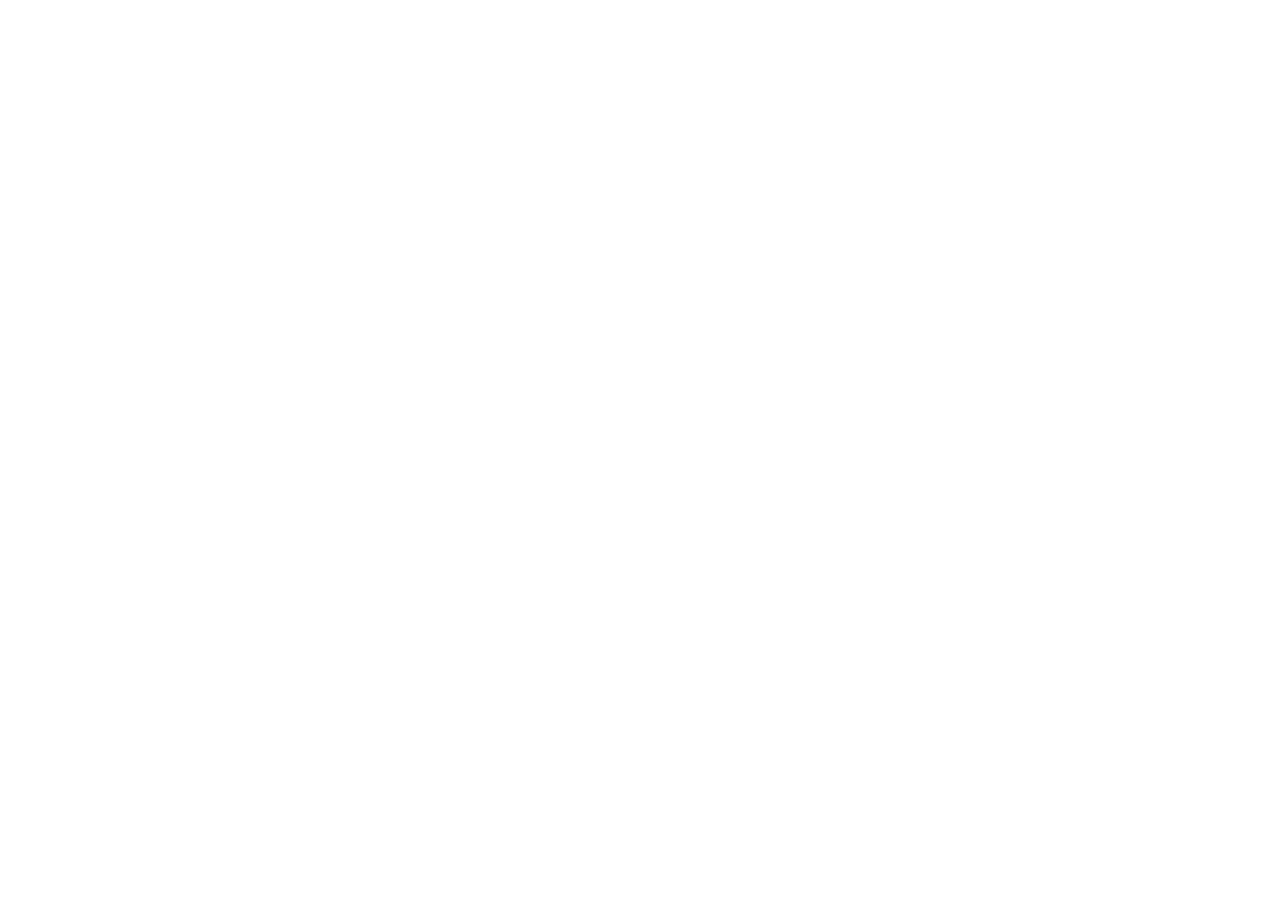
==== index.html @ 51f4300a "." ====
<!DOCTYPE html>
<html lang="pt-br">
<head>
    <meta charset="UTF-8">
    <meta name="viewport" content="width=device-width, initial-scale=1.0">
    <title>Projeto redes sociais</title>
    <link rel="shortcut icon" href="favicon.ico" type="image/x-icon">
</head>
<body>
    
</body>
</html>
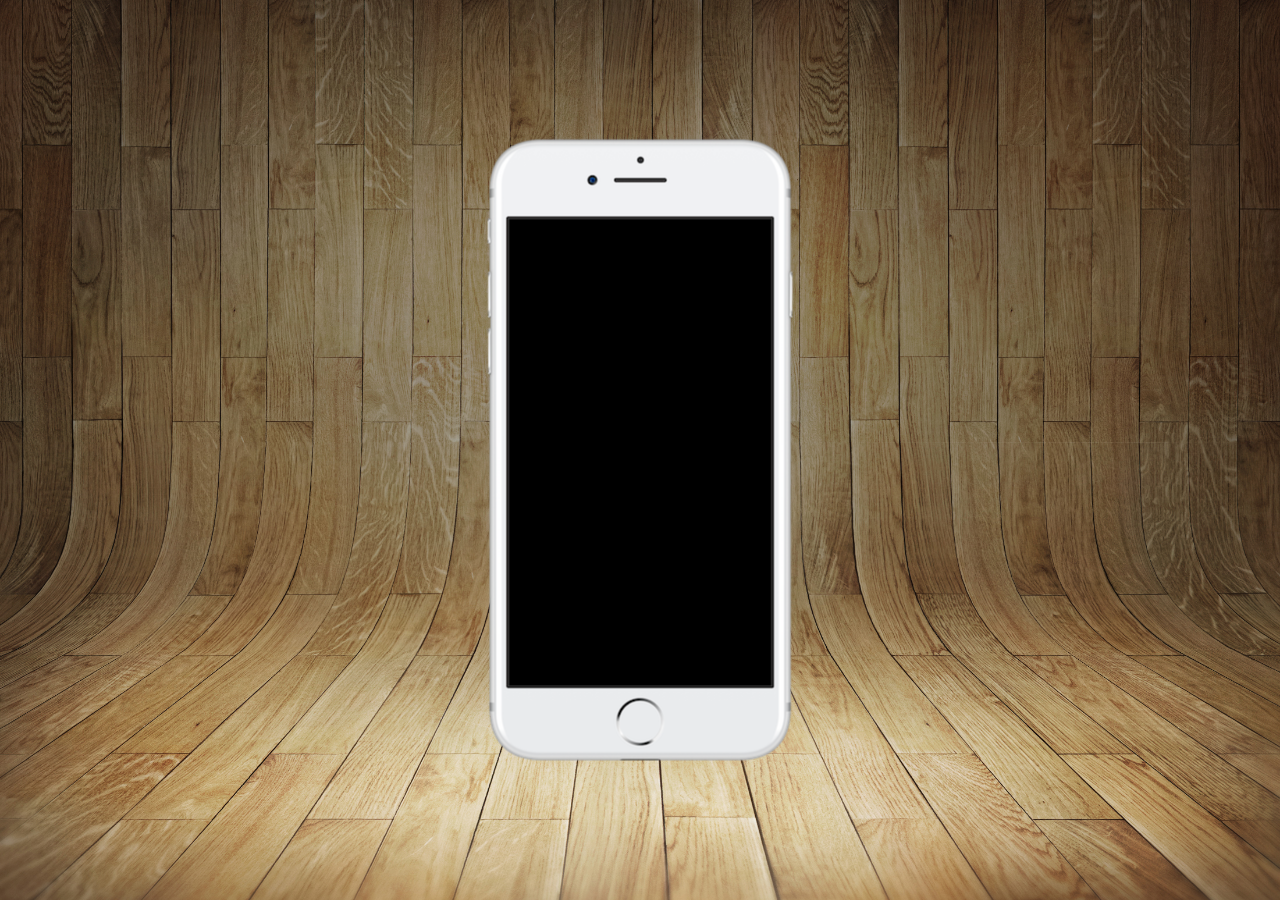
==== commit 9a5cb832: "index" ====
--- a/index.html
+++ b/index.html
@@ -5,8 +5,16 @@
     <meta name="viewport" content="width=device-width, initial-scale=1.0">
     <title>Projeto redes sociais</title>
     <link rel="shortcut icon" href="favicon.ico" type="image/x-icon">
+    <link rel="stylesheet" href="estilos/estilo.css">
 </head>
 <body>
-    
+    <main>
+        <section id="telefone">
+
+        </section>
+        <section id="redes-sociais">
+
+        </section>
+    </main>
 </body>
 </html>--- a/estilos/estilo.css
+++ b/estilos/estilo.css
@@ -0,0 +1,36 @@
+@charset "utf-8";
+
+*{
+    margin: 0px;
+    padding: 0px;
+    font-family: Arial, Helvetica, sans-serif;
+}
+
+html, body{
+    height: 100vh;
+    width: 100vw;
+    background-color: black;
+}
+
+body{
+    background: url("../imagens/fundo-madeira.jpg") no-repeat top center;
+    background-size: cover;
+    background-attachment: fixed;
+}
+
+main{
+    height: 100vh;
+    position: relative;
+    
+}
+
+section#telefone{
+    height: 627px;
+    width: 311px;
+    
+    top: 50%;
+    left: 50%;
+    position: absolute;
+    transform: translate(-50%, -50%);
+    background:  url("../imagens/frame-iphone.png") no-repeat;
+}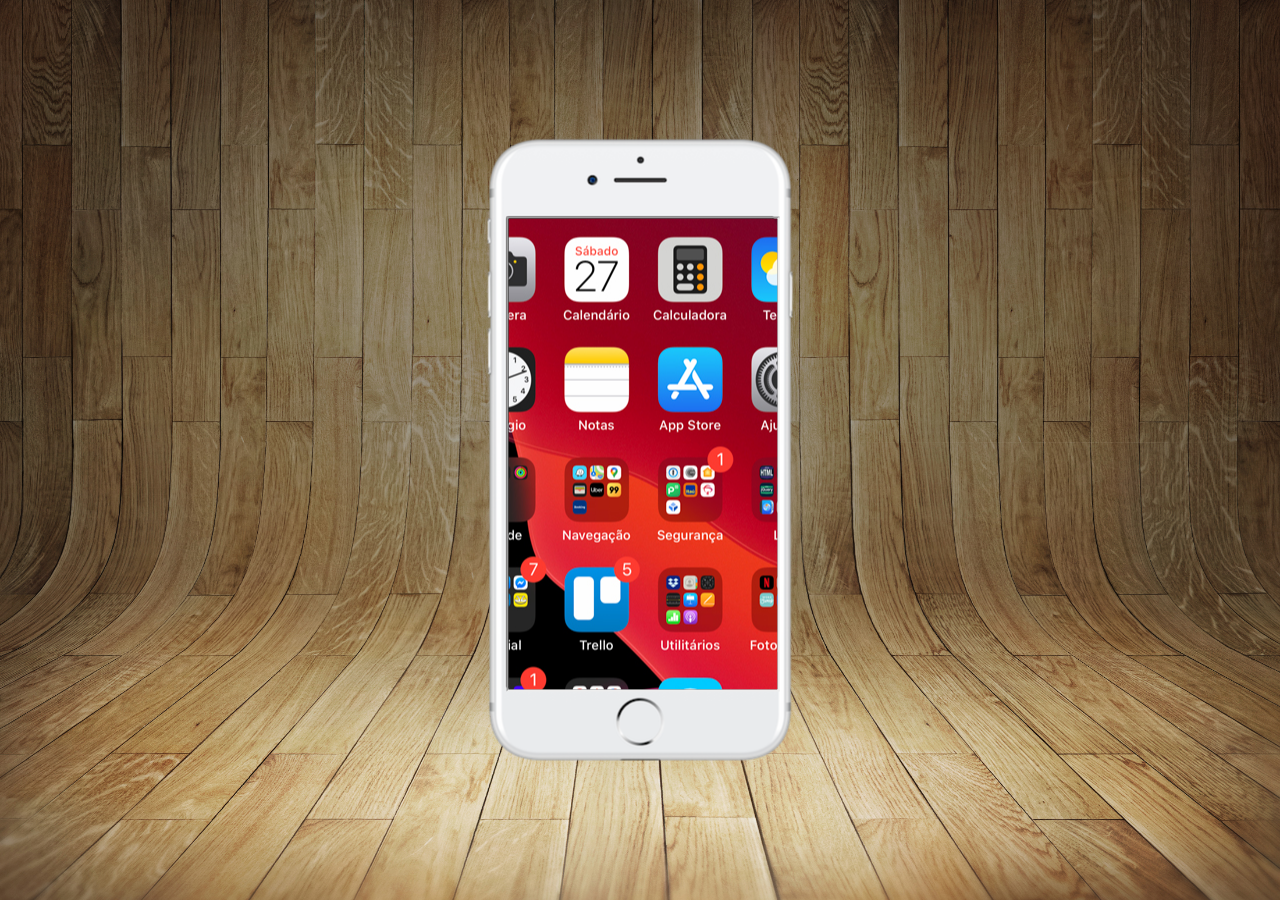
==== commit 155dedfc: "criei a tela home" ====
--- a/index.html
+++ b/index.html
@@ -10,7 +10,7 @@
 <body>
     <main>
         <section id="telefone">
-
+            <iframe src="home.html"  name="tela" id="tela"></iframe>
         </section>
         <section id="redes-sociais">
 
--- a/estilos/estilo.css
+++ b/estilos/estilo.css
@@ -33,4 +33,13 @@
     position: absolute;
     transform: translate(-50%, -50%);
     background:  url("../imagens/frame-iphone.png") no-repeat;
+}
+
+iframe#tela{
+    position: relative;
+    top: 80px;
+    left: 22px;
+    height: 471px;
+    width: 269px;
+    background-size: cover;
 }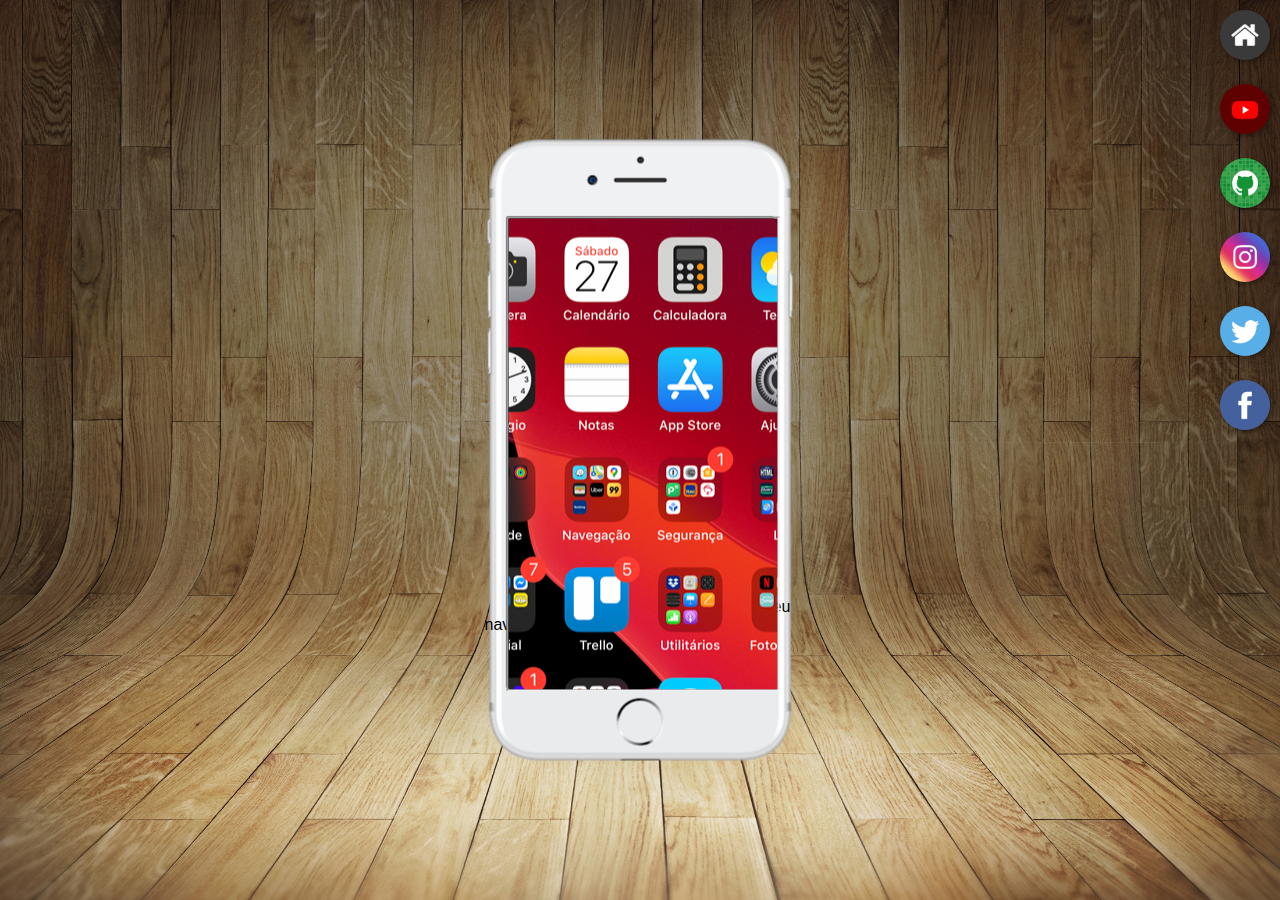
==== commit dee25c7b: "botões lateral" ====
--- a/index.html
+++ b/index.html
@@ -11,9 +11,15 @@
     <main>
         <section id="telefone">
             <iframe src="home.html"  name="tela" id="tela"></iframe>
+            Seu navegador não é compatível
         </section>
         <section id="redes-sociais">
-
+            <a href="#" target="tela"><img src="imagens/logo-home.jpg" alt="Home"></a><br>
+            <a href="#" target="tela"><img src="imagens/logo-youtube.jpg" alt="Youtube"></a><br>
+            <a href="#" target="tela"><img src="imagens/logo-github.jpg" alt="Github"></a><br>
+            <a href="#" target="tela"><img src="imagens/logo-instagram.jpg" alt="Instagram"></a><br>
+            <a href="#" target="tela"><img src="imagens/logo-twitter.jpg" alt="Twitter"></a><br>
+            <a href="#" target="tela"><img src="imagens/logo-facebook.jpg" alt="Twitter"></a>
         </section>
     </main>
 </body>
--- a/estilos/estilo.css
+++ b/estilos/estilo.css
@@ -42,4 +42,24 @@
     height: 471px;
     width: 269px;
     background-size: cover;
+}
+
+section#redes-sociais{
+    text-align: right;
+}
+
+section#redes-sociais img{
+    width: 50px;
+    height: 50px;
+    margin: 10px;
+    border-radius: 50px;
+    box-shadow: 2px 2px 5px rgba(0, 0, 0, 0.400);
+    box-sizing: border-box;
+}
+
+section#redes-sociais img:hover{
+    border: 2px solid rgba(255, 255, 255, 0.637);
+    transform: translate(-3px, -3px);
+    box-shadow: 5px 5px 10px rgba(0, 0, 0, 0.623);
+    transition: transform .3s, border 1s;
 }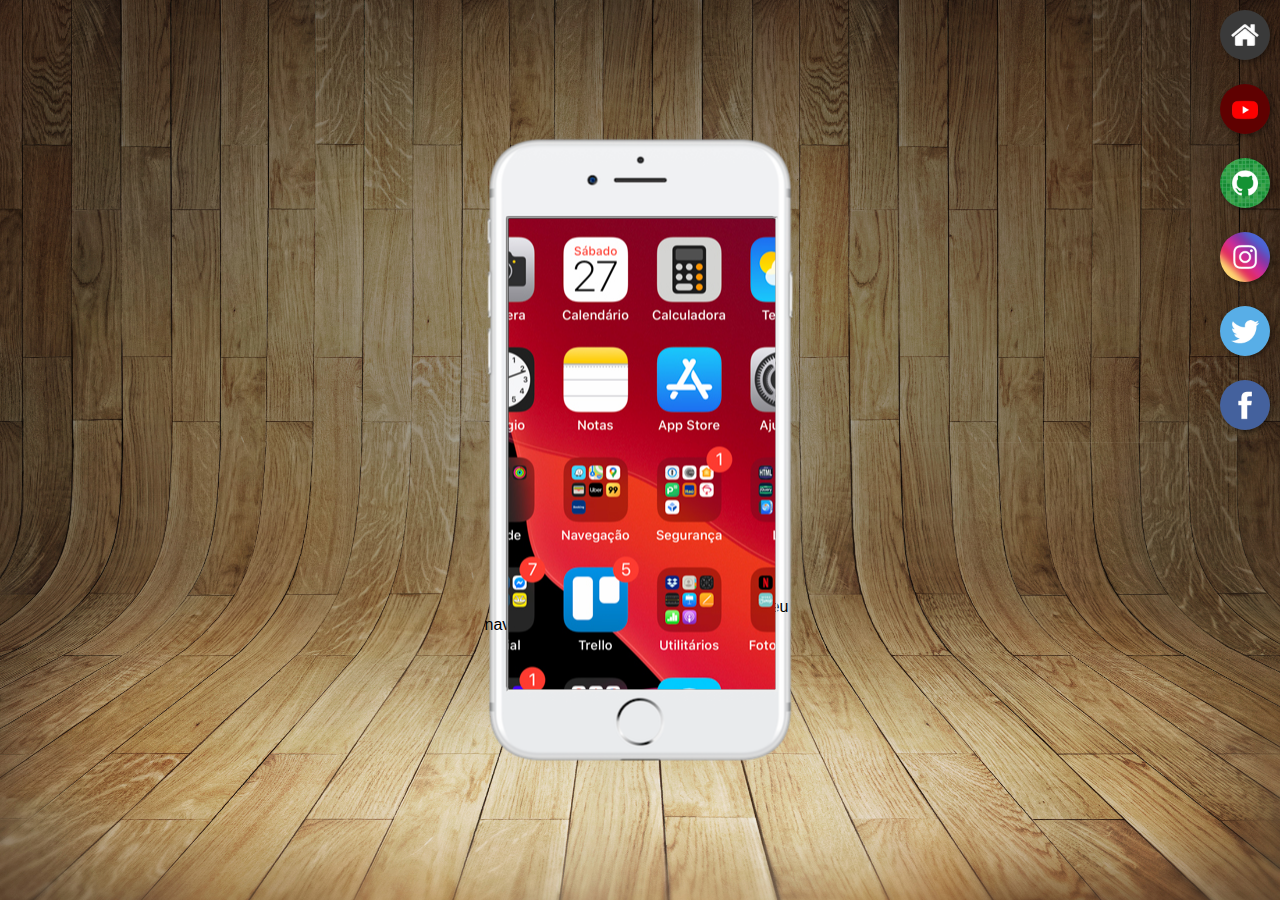
==== commit 00aff03c: "." ====
--- a/index.html
+++ b/index.html
@@ -6,6 +6,7 @@
     <title>Projeto redes sociais</title>
     <link rel="shortcut icon" href="favicon.ico" type="image/x-icon">
     <link rel="stylesheet" href="estilos/estilo.css">
+   
 </head>
 <body>
     <main>
@@ -14,12 +15,12 @@
             Seu navegador não é compatível
         </section>
         <section id="redes-sociais">
-            <a href="#" target="tela"><img src="imagens/logo-home.jpg" alt="Home"></a><br>
-            <a href="#" target="tela"><img src="imagens/logo-youtube.jpg" alt="Youtube"></a><br>
-            <a href="#" target="tela"><img src="imagens/logo-github.jpg" alt="Github"></a><br>
-            <a href="#" target="tela"><img src="imagens/logo-instagram.jpg" alt="Instagram"></a><br>
-            <a href="#" target="tela"><img src="imagens/logo-twitter.jpg" alt="Twitter"></a><br>
-            <a href="#" target="tela"><img src="imagens/logo-facebook.jpg" alt="Twitter"></a>
+            <a href="home.html" target="tela"><img src="imagens/logo-home.jpg" alt="Home"></a><br>
+            <a href="youtube.html" target="tela"><img src="imagens/logo-youtube.jpg" alt="Youtube"></a><br>
+            <a href="github.html" target="tela"><img src="imagens/logo-github.jpg" onclick="https://github.com/RosanaArioza" alt="Github"></a><br>
+            <a href="instagram.html" target="tela"><img src="imagens/logo-instagram.jpg" alt="Instagram"></a><br>
+            <a href="twitter.html" target="tela"><img src="imagens/logo-twitter.jpg" alt="Twitter"></a><br>
+            <a href="facebook.html" target="tela"><img src="imagens/logo-facebook.jpg" alt="Twitter"></a>
         </section>
     </main>
 </body>
--- a/estilos/estilo.css
+++ b/estilos/estilo.css
@@ -40,7 +40,7 @@
     top: 80px;
     left: 22px;
     height: 471px;
-    width: 269px;
+    width: 267px;
     background-size: cover;
 }
 
@@ -62,4 +62,8 @@
     transform: translate(-3px, -3px);
     box-shadow: 5px 5px 10px rgba(0, 0, 0, 0.623);
     transition: transform .3s, border 1s;
+}
+
+a:hover{
+    background: red;
 }